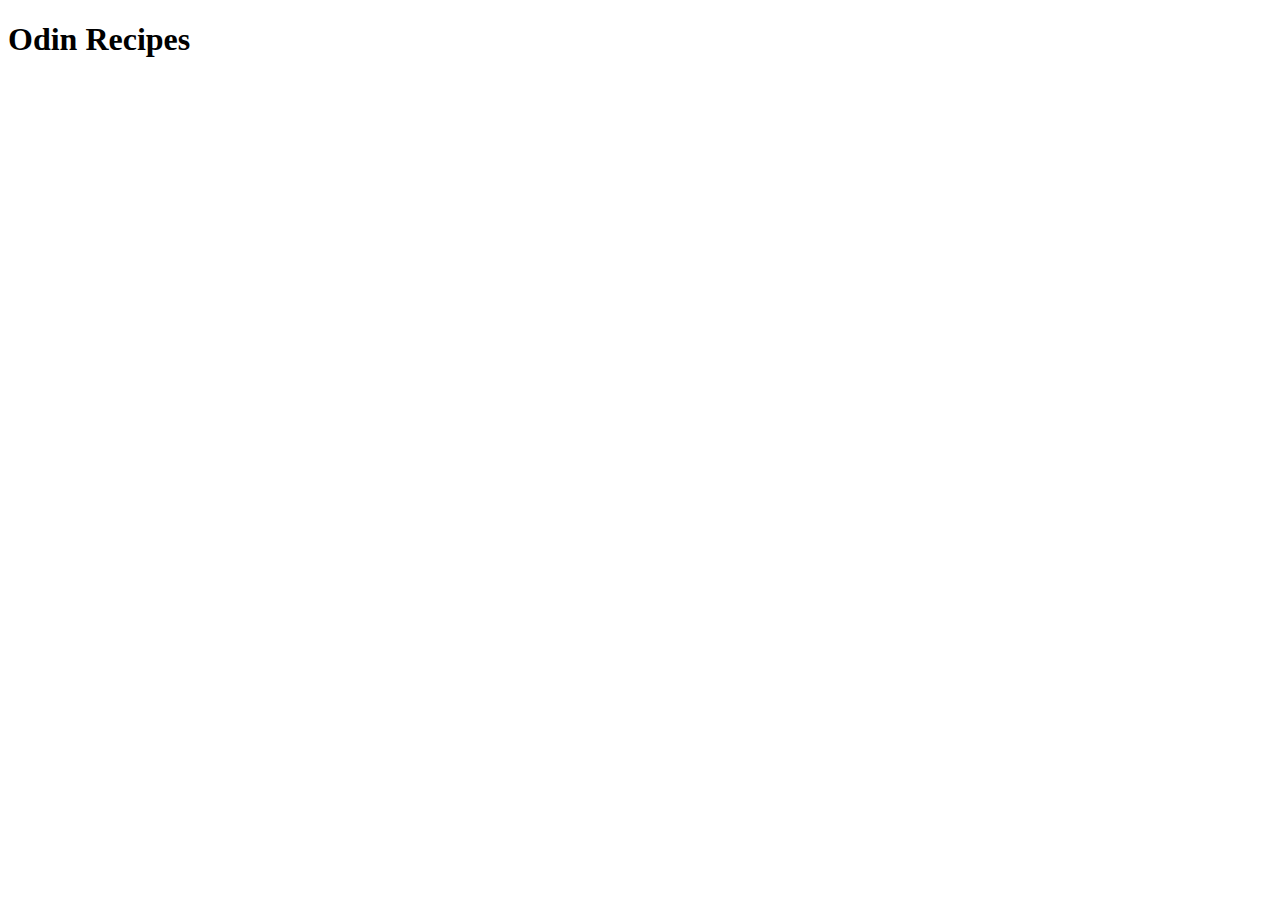
==== index.html @ 03561701 "Created recipes html" ====
<!DOCTYPE html>
<html lang="en">
<head>
  <meta charset="UTF-8">
  <meta name="viewport" content="width=device-width, initial-scale=1.0">
  <title>Odin Recipes</title>
</head>
<body>
  <h1>Odin Recipes</h1>
</body>
</html>
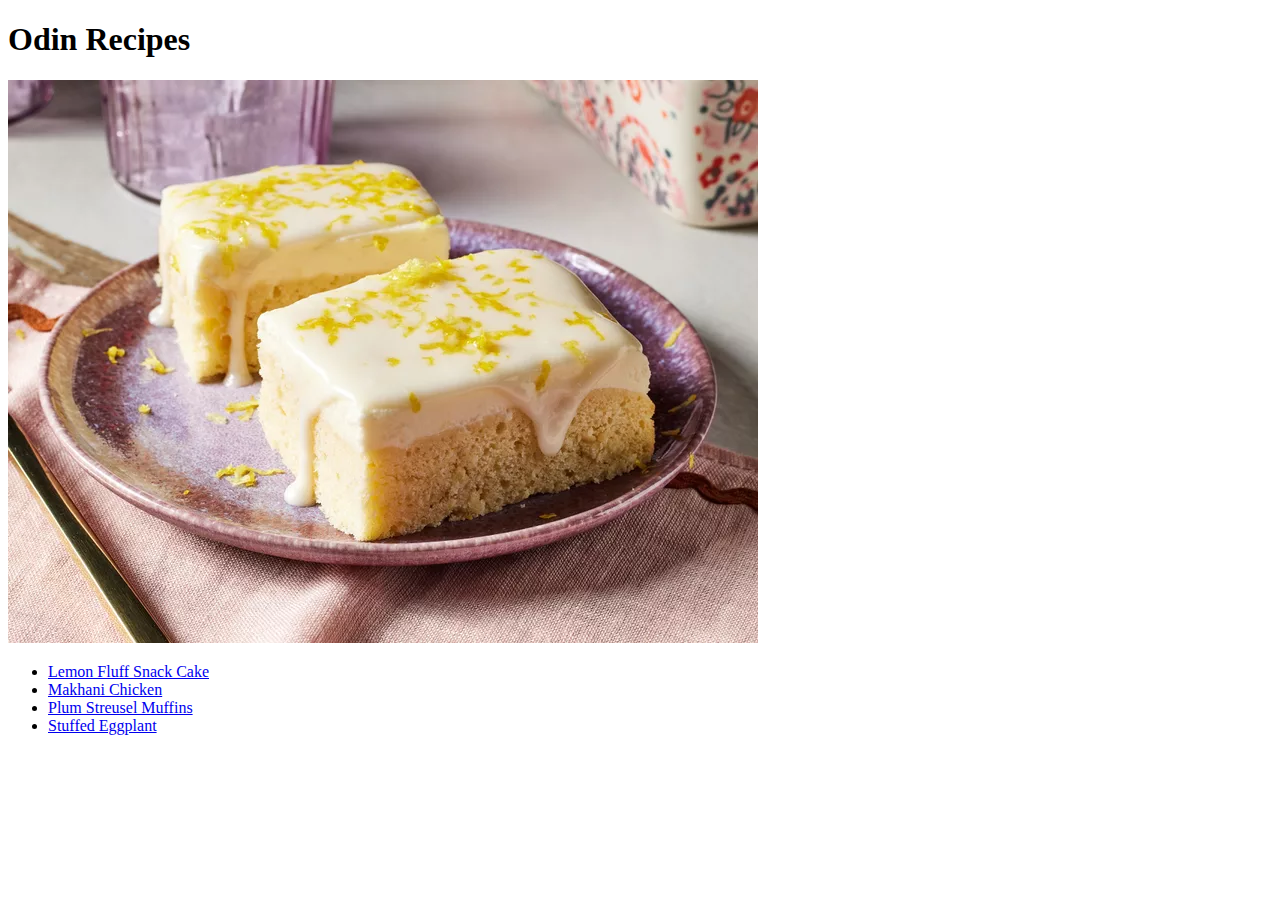
==== commit 3964a02f: "Created required files" ====
--- a/index.html
+++ b/index.html
@@ -7,5 +7,20 @@
 </head>
 <body>
   <h1>Odin Recipes</h1>
+  <img src="/itemimages/lemon fluff.webp" alt="">  
+  <ul>
+      <li> 
+        <a href="recipes/lemon_fluff_snack_cake.html">Lemon Fluff Snack Cake</a></li>
+
+
+      <li><a href="recipes/Makhani_chicken.html">Makhani Chicken</a></li>
+
+
+      <li><a href="recipes/plum-streusel-muffins.html">Plum Streusel Muffins</a></li>
+
+
+      <li><a href="recipes/stuffed_eggplant.html">Stuffed Eggplant</a></li>
+    </ul>
+
 </body>
 </html>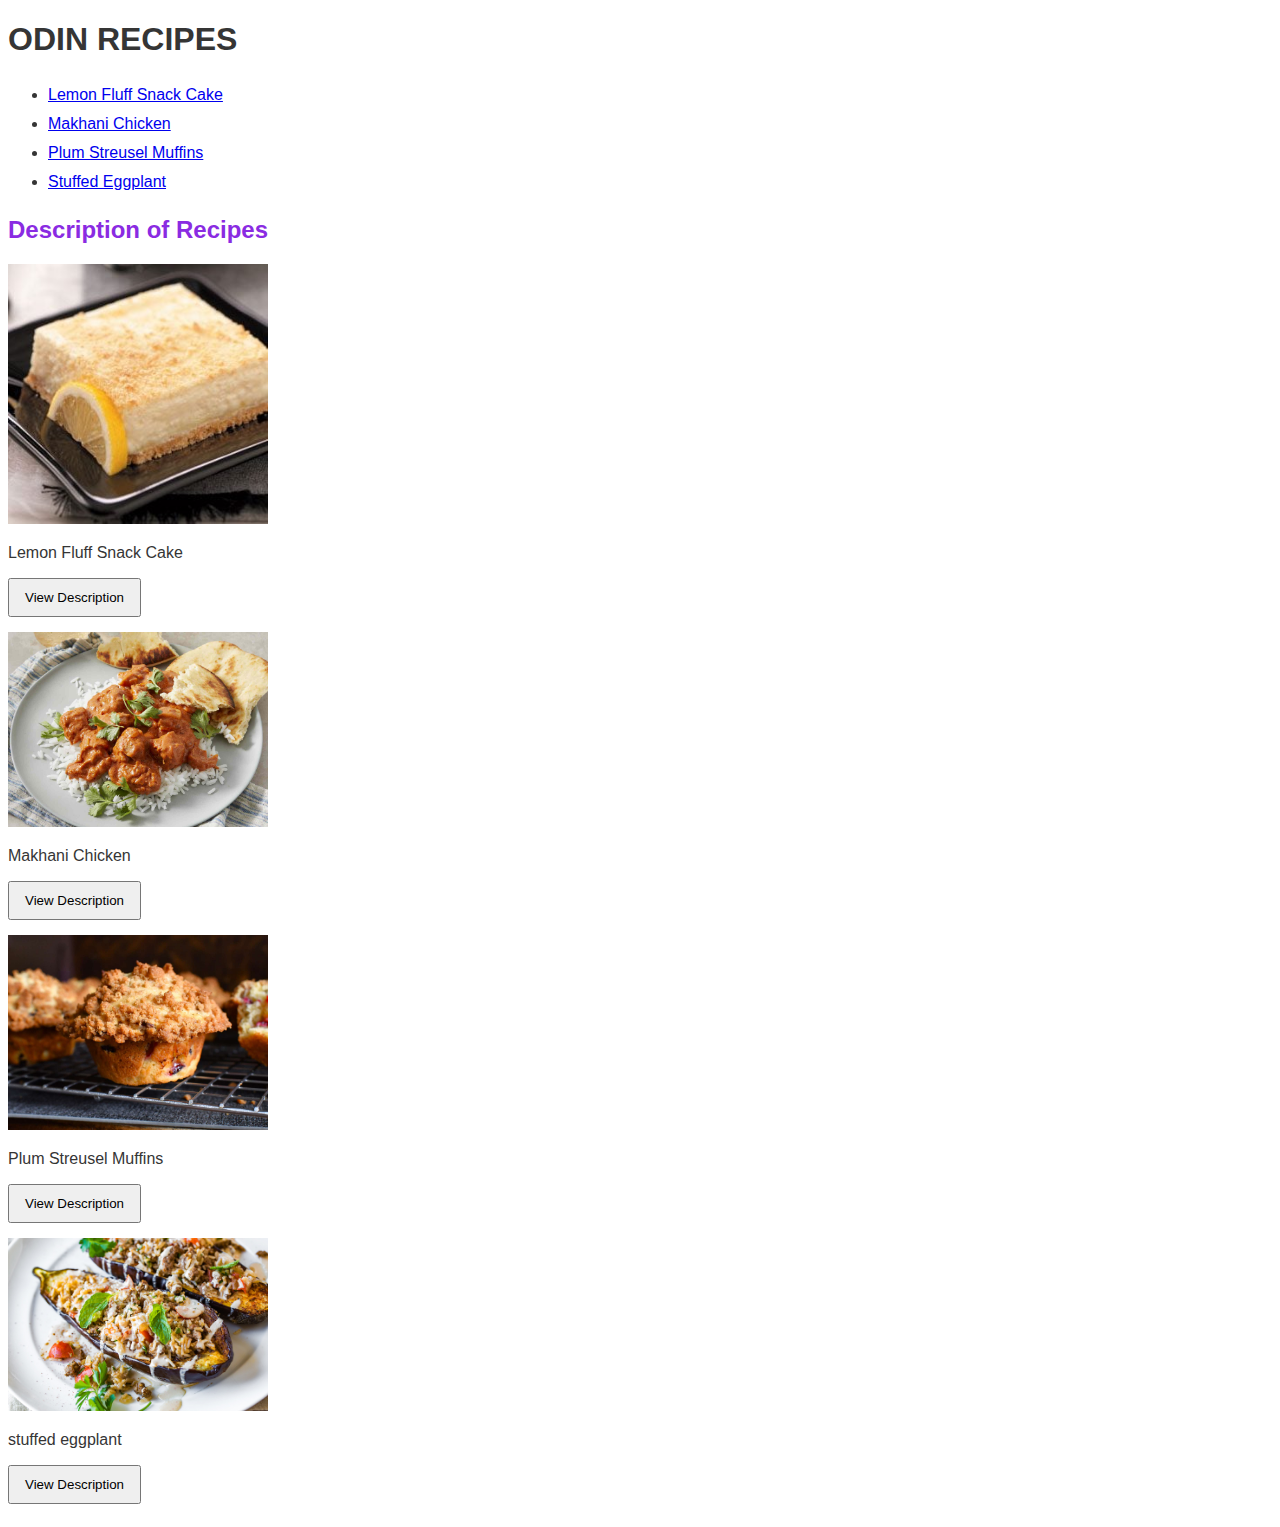
==== commit d602ffca: "Designed Main Page with added hyperlink" ====
--- a/index.html
+++ b/index.html
@@ -4,23 +4,69 @@
   <meta charset="UTF-8">
   <meta name="viewport" content="width=device-width, initial-scale=1.0">
   <title>Odin Recipes</title>
+  <!-- using css as minimum as possible -->
+  <!-- trying to use more html commands -->
+  <style>
+      body {
+        font-family: Arial, Helvetica, sans-serif;
+        color: rgb(53, 53, 53);
+      }
+      h1,h3,h4 {
+        text-transform: uppercase;
+      }
+      img {
+        width: 260px;
+      }
+      h2 {
+        color: blueviolet;
+      }
+      button {
+        padding: 10px 15px;
+        margin-bottom: 15px;
+      }
+      a {
+        line-height: 29px;
+      }
+
+  </style>
 </head>
 <body>
   <h1>Odin Recipes</h1>
-  <img src="/itemimages/lemon fluff.webp" alt="">  
-  <ul>
+   <ul>
       <li> 
-        <a href="recipes/lemon_fluff_snack_cake.html">Lemon Fluff Snack Cake</a></li>
-
-
+      <a href="recipes/lemon_fluff_snack_cake.html">Lemon Fluff Snack Cake</a></li>
       <li><a href="recipes/Makhani_chicken.html">Makhani Chicken</a></li>
-
-
       <li><a href="recipes/plum-streusel-muffins.html">Plum Streusel Muffins</a></li>
-
-
       <li><a href="recipes/stuffed_eggplant.html">Stuffed Eggplant</a></li>
     </ul>
 
+  <h2>Description of Recipes</h2>
+      <img src="./itemimages/lemon-fluff.jpg">
+      <p>Lemon Fluff Snack Cake</p>
+      <a href="recipes/lemon_fluff_snack_cake.html" target="_blank" rel="noopener noreferrer">
+        <button> View Description</button>   
+      </a>      
+<br>
+      <img src="./itemimages/makhani-chicken.jpg">
+      <p>Makhani Chicken</p>
+      <a href="recipes/Makhani_chicken.html" target="_blank" rel="noopener noreferrer">
+        <button> View Description</button>   
+      </a>   
+<br>
+      <img src="./itemimages/plum.jpg">
+      <p>Plum Streusel Muffins</p>
+      <a href="recipes/plum-streusel-muffins.html" target="_blank" rel="noopener noreferrer">
+        <button> View Description</button>   
+      </a>
+      
+  <br>
+      <img src="./itemimages/stuffed eggplant.jpg">
+      <p>stuffed eggplant</p>
+      <a href="recipes/stuffed_eggplant.html" target="_blank" rel="noopener noreferrer">
+        <button> View Description</button>   
+      </a>
+
+
+
 </body>
 </html>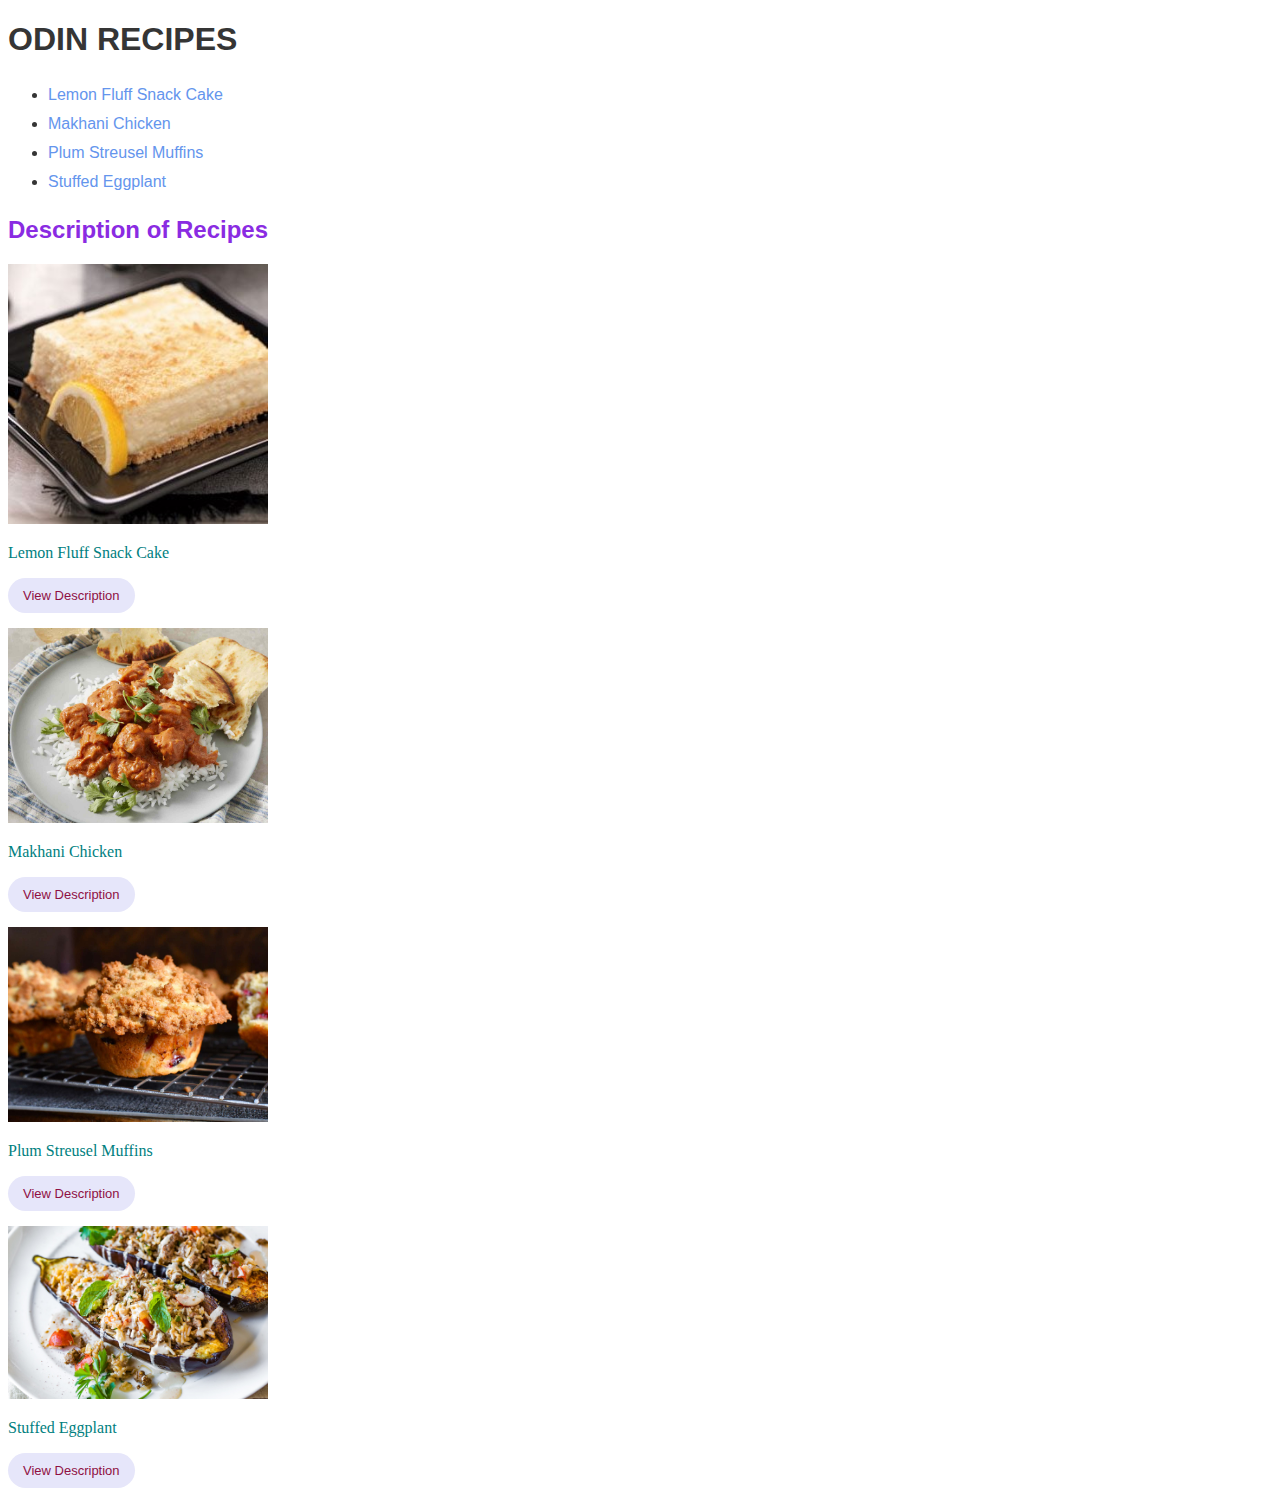
==== commit c74b8e05: "trials and hits" ====
--- a/index.html
+++ b/index.html
@@ -1,17 +1,20 @@
 <!DOCTYPE html>
 <html lang="en">
-<head>
-  <meta charset="UTF-8">
-  <meta name="viewport" content="width=device-width, initial-scale=1.0">
-  <title>Odin Recipes</title>
-  <!-- using css as minimum as possible -->
-  <!-- trying to use more html commands -->
-  <style>
+  <head>
+    <meta charset="UTF-8" />
+    <meta name="viewport" content="width=device-width, initial-scale=1.0" />
+    <title>Odin Recipes</title>
+    <!-- using css as minimum as possible -->
+    <!-- trying to use more html commands -->
+    <style>
       body {
         font-family: Arial, Helvetica, sans-serif;
         color: rgb(53, 53, 53);
       }
-      h1,h3,h4 {
+
+      h1,
+      h3,
+      h4 {
         text-transform: uppercase;
       }
       img {
@@ -23,50 +26,112 @@
       button {
         padding: 10px 15px;
         margin-bottom: 15px;
+        background-color: lavender;
+        color: rgb(143, 16, 67);
+        font-size: 13px;
+        border: 0;
+        border-radius: 20px;
+        /* font-weight: bold; */
       }
       a {
         line-height: 29px;
       }
-
-  </style>
-</head>
-<body>
-  <h1>Odin Recipes</h1>
-   <ul>
-      <li> 
-      <a href="recipes/lemon_fluff_snack_cake.html">Lemon Fluff Snack Cake</a></li>
-      <li><a href="recipes/Makhani_chicken.html">Makhani Chicken</a></li>
-      <li><a href="recipes/plum-streusel-muffins.html">Plum Streusel Muffins</a></li>
-      <li><a href="recipes/stuffed_eggplant.html">Stuffed Eggplant</a></li>
+      p {
+        text-transform: capitalize;
+        font-family: "Times New Roman", Times, serif;
+        color: teal;
+      }
+      a {
+        color: cornflowerblue;
+        text-decoration: none;
+        transition: all 0.2s;
+      }
+      a:hover {
+        font-weight: bold;
+        background-color: cornsilk;
+        border-radius: 10px;
+        padding: 07px 12px;
+        margin: 10px;
+      }
+    </style>
+  </head>
+  <body>
+    <h1>Odin Recipes</h1>
+    <ul>
+      <li>
+        <a
+          href="recipes/lemon_fluff_snack_cake.html"
+          target="_blank"
+          rel="noopener noreferrer"
+          >Lemon Fluff Snack Cake</a
+        >
+      </li>
+      <li>
+        <a
+          href="recipes/Makhani_chicken.html"
+          target="_blank"
+          rel="noopener noreferrer"
+          >Makhani Chicken</a
+        >
+      </li>
+      <li>
+        <a
+          href="recipes/plum-streusel-muffins.html"
+          target="_blank"
+          rel="noopener noreferrer"
+          >Plum Streusel Muffins</a
+        >
+      </li>
+      <li>
+        <a
+          href="recipes/stuffed_eggplant.html"
+          target="_blank"
+          rel="noopener noreferrer"
+          >Stuffed Eggplant</a
+        >
+      </li>
     </ul>
 
-  <h2>Description of Recipes</h2>
-      <img src="./itemimages/lemon-fluff.jpg">
-      <p>Lemon Fluff Snack Cake</p>
-      <a href="recipes/lemon_fluff_snack_cake.html" target="_blank" rel="noopener noreferrer">
-        <button> View Description</button>   
-      </a>      
-<br>
-      <img src="./itemimages/makhani-chicken.jpg">
-      <p>Makhani Chicken</p>
-      <a href="recipes/Makhani_chicken.html" target="_blank" rel="noopener noreferrer">
-        <button> View Description</button>   
-      </a>   
-<br>
-      <img src="./itemimages/plum.jpg">
-      <p>Plum Streusel Muffins</p>
-      <a href="recipes/plum-streusel-muffins.html" target="_blank" rel="noopener noreferrer">
-        <button> View Description</button>   
-      </a>
-      
-  <br>
-      <img src="./itemimages/stuffed eggplant.jpg">
-      <p>stuffed eggplant</p>
-      <a href="recipes/stuffed_eggplant.html" target="_blank" rel="noopener noreferrer">
-        <button> View Description</button>   
-      </a>
+    <h2>Description of Recipes</h2>
+    <img src="./itemimages/lemon-fluff.jpg" />
+    <p>Lemon Fluff Snack Cake</p>
+    <a
+      href="recipes/lemon_fluff_snack_cake.html"
+      target="_blank"
+      rel="noopener noreferrer"
+    >
+      <button>View Description</button>
+    </a>
+    <br />
+    <img src="./itemimages/makhani-chicken.jpg" />
+    <p>Makhani Chicken</p>
+    <a
+      href="recipes/Makhani_chicken.html"
+      target="_blank"
+      rel="noopener noreferrer"
+    >
+      <button>View Description</button>
+    </a>
+    <br />
+    <img src="./itemimages/plum.jpg" />
+    <p>Plum Streusel Muffins</p>
+    <a
+      href="recipes/plum-streusel-muffins.html"
+      target="_blank"
+      rel="noopener noreferrer"
+    >
+      <button>View Description</button>
+    </a>
 
-
-
-</body>
-</html>+    <br />
+    <img src="./itemimages/stuffed eggplant.jpg" />
+    <p>stuffed eggplant</p>
+    <a
+      href="recipes/stuffed_eggplant.html"
+      target="_blank"
+      rel="noopener noreferrer"
+    >
+      <button>View Description</button>
+    </a>
+  </body>
+</html>
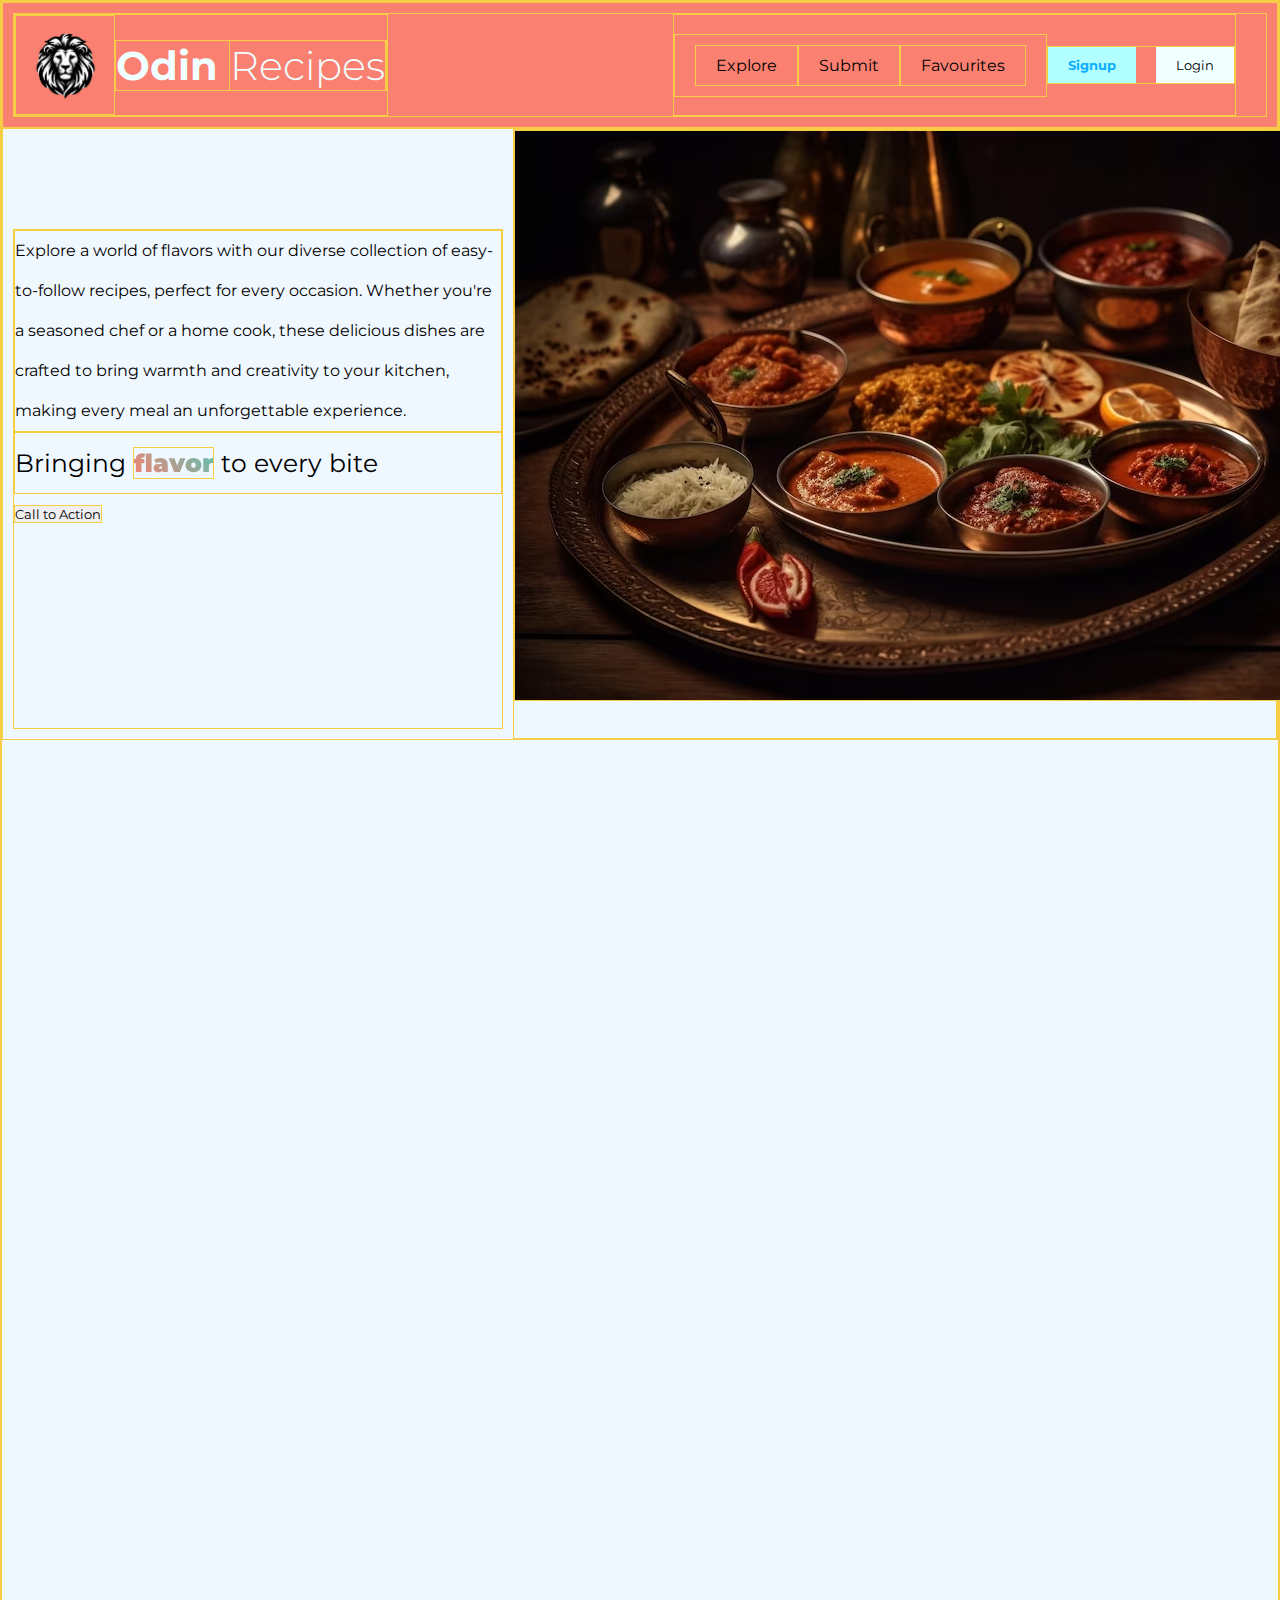
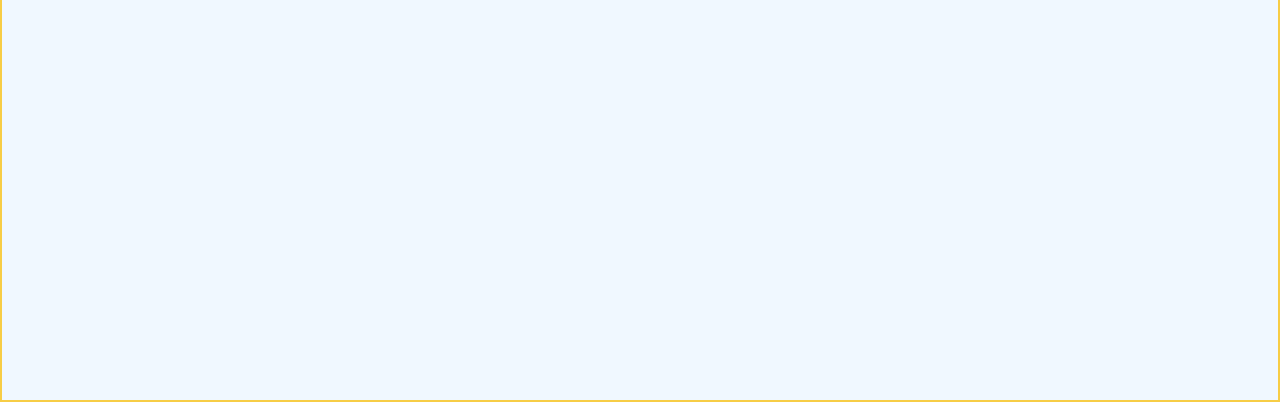
==== commit bc65c6b8: "redesigning my site" ====
--- a/index.html
+++ b/index.html
@@ -4,60 +4,60 @@
     <meta charset="UTF-8" />
     <meta name="viewport" content="width=device-width, initial-scale=1.0" />
     <title>Odin Recipes</title>
-    <!-- using css as minimum as possible -->
-    <!-- trying to use more html commands -->
+    <link rel="stylesheet" href="css-files/headers.css" />
+    <link rel="stylesheet" href="css-files/menu-items.css" />
+    <link rel="stylesheet" href="css-files/heroimage.css" />
+    <link rel="stylesheet" href="css-files/main-text.css" />
     <style>
-      body {
-        font-family: Arial, Helvetica, sans-serif;
-        color: rgb(53, 53, 53);
-      }
-
-      h1,
-      h3,
-      h4 {
-        text-transform: uppercase;
-      }
-      img {
-        width: 260px;
-      }
-      h2 {
-        color: blueviolet;
-      }
-      button {
-        padding: 10px 15px;
-        margin-bottom: 15px;
-        background-color: lavender;
-        color: rgb(143, 16, 67);
-        font-size: 13px;
-        border: 0;
-        border-radius: 20px;
-        /* font-weight: bold; */
-      }
-      a {
-        line-height: 29px;
-      }
-      p {
-        text-transform: capitalize;
-        font-family: "Times New Roman", Times, serif;
-        color: teal;
-      }
-      a {
-        color: cornflowerblue;
-        text-decoration: none;
-        transition: all 0.2s;
-      }
-      a:hover {
-        font-weight: bold;
-        background-color: cornsilk;
-        border-radius: 10px;
-        padding: 07px 12px;
-        margin: 10px;
-      }
+      @import url("https://fonts.googleapis.com/css2?family=Montserrat:ital,wght@0,100..900;1,100..900&family=Noto+Sans:ital,wght@0,100..900;1,100..900&display=swap");
     </style>
   </head>
   <body>
-    <h1>Odin Recipes</h1>
-    <ul>
+    <!-- header, logo, name, menu, login start -->
+    <div class="header-container">
+      <div class="header">
+        <div class="logo-name">
+          <img class="logo" src="Logo.png" alt="" />
+          <div class="name">Odin <span class="recipes">Recipes</span></div>
+        </div>
+        <div class="menu">
+          <div class="menu-items">
+            <div class="explore">Explore</div>
+            <div class="submit">Submit</div>
+            <div class="favourites">Favourites</div>
+          </div>
+          <div class="signing">
+            <button class="signup">Signup</button>
+            <button class="login">Login</button>
+          </div>
+        </div>
+      </div>
+    </div>
+    <!-- header, logo, name, menu, login end -->
+    <!-- main area begin -->
+    <!-- main display area -->
+    <!-- <div class="heroimage">
+      <img src="itemimages/bg-photo-main.png" alt="" />
+    </div> -->
+    <!-- main display area end -->
+    <div class="main-body">
+      <div class="main-text">
+        <div class="screenwrite">
+          Explore a world of flavors with our diverse collection of
+          easy-to-follow recipes, perfect for every occasion. Whether you're a
+          seasoned chef or a home cook, these delicious dishes are crafted to
+          bring warmth and creativity to your kitchen, making every meal an
+          unforgettable experience.
+        </div>
+        <div class="slogan">Bringing <span>flavor</span> to every bite</div>
+        <button class="call-to-action">Call to Action</button>
+      </div>
+      <div class="mainphoto">
+        <img src="itemimages/bg-photo-main.png" alt="" />
+      </div>
+    </div>
+    <!--commentedout
+    <ul class="recipe-name">
       <li>
         <a
           href="recipes/lemon_fluff_snack_cake.html"
@@ -132,6 +132,6 @@
       rel="noopener noreferrer"
     >
       <button>View Description</button>
-    </a>
+    </a> -->
   </body>
 </html>
--- a/css-files/headers.css
+++ b/css-files/headers.css
@@ -0,0 +1,101 @@
+:root {
+  --green: #5ac3b0;
+  --red: salmon;
+  --yellow: #f7cd46;
+  --gray: #9b9b9b;
+  --white: azure;
+  --blue: #0cafff;
+  --lightblue: #b2ffff;
+}
+
+* {
+  margin: 0;
+  padding: 0;
+  text-decoration: none;
+  font-family: "Montserrat", sans-serif;
+  font-optical-sizing: auto;
+  font-style: normal;
+  box-sizing: border-box;
+
+  /* border is only for checking layout and debugging */
+  border: 1px solid var(--yellow);
+}
+
+body {
+  background-color: aliceblue;
+  height: 2000px;
+}
+
+.header-container {
+  background-color: var(--red);
+  display: flex;
+  padding: 10px;
+  justify-content: center;
+}
+
+.header {
+  width: 600px;
+  display: flex;
+  justify-content: space-between;
+  flex: 1;
+  flex-wrap: wrap;
+}
+
+.logo-name {
+  display: flex;
+  justify-content: center;
+}
+.logo {
+  width: 100px;
+  padding: 10px;
+}
+.name {
+  margin: auto;
+  font-size: 40px;
+  font-weight: 700;
+  color: var(--white);
+}
+
+.name .recipes {
+  font-weight: 300;
+}
+/* we need to work only after this
+this flex idea is hunting */
+.menu {
+  display: flex;
+  justify-content: space-between;
+  margin-right: 30px;
+}
+
+.menu-items {
+  display: flex;
+  margin: auto;
+  justify-content: space-between;
+  flex: 1;
+  padding: 10px 20px;
+}
+
+.menu-items div {
+  padding: 10px 20px;
+}
+/* We have worked after this */
+
+.signing {
+  display: flex;
+  margin: auto;
+  justify-content: space-between;
+}
+
+.signup {
+  padding: 10px 20px;
+  background-color: #b2ffff;
+  color: #0cafff;
+  font-weight: 700;
+  border: none;
+}
+.login {
+  padding: 10px 20px;
+  background-color: var(--white);
+  margin-left: 20px;
+  border: none;
+}
--- a/css-files/menu-items.css
+++ b/css-files/menu-items.css
@@ -0,0 +1,8 @@
+.menu-items div {
+  transition: border-bottom, 0.5s;
+}
+
+.menu-items div:hover {
+  border-bottom: 1px solid var(--white);
+  color: var(--white);
+}
--- a/css-files/heroimage.css
+++ b/css-files/heroimage.css
@@ -0,0 +1,4 @@
+/* .heroimage img {
+  width: 100%;
+  height: auto;
+} */
--- a/css-files/main-text.css
+++ b/css-files/main-text.css
@@ -0,0 +1,36 @@
+.main-text {
+  margin: 10px;
+  line-height: 40px;
+
+  height: 500px;
+
+  margin-top: 100px;
+  justify-content: flex-start;
+}
+
+.slogan {
+  font-size: 25px;
+  padding: 10px 0px 10px 0px;
+}
+
+/* its something new and i am mostly copying things */
+.slogan span {
+  font-weight: 900;
+  background-color: var(--red);
+  background-image: linear-gradient(45deg, var(--red), var(--green));
+  background-size: 100%;
+  background-repeat: repeat;
+  -webkit-background-clip: text;
+  -webkit-text-fill-color: transparent;
+  -moz-background-clip: text;
+  -moz-text-fill-color: transparent;
+}
+
+.main-body {
+  display: flex;
+}
+
+.mainphoto {
+  width: 60%;
+  height: auto;
+}
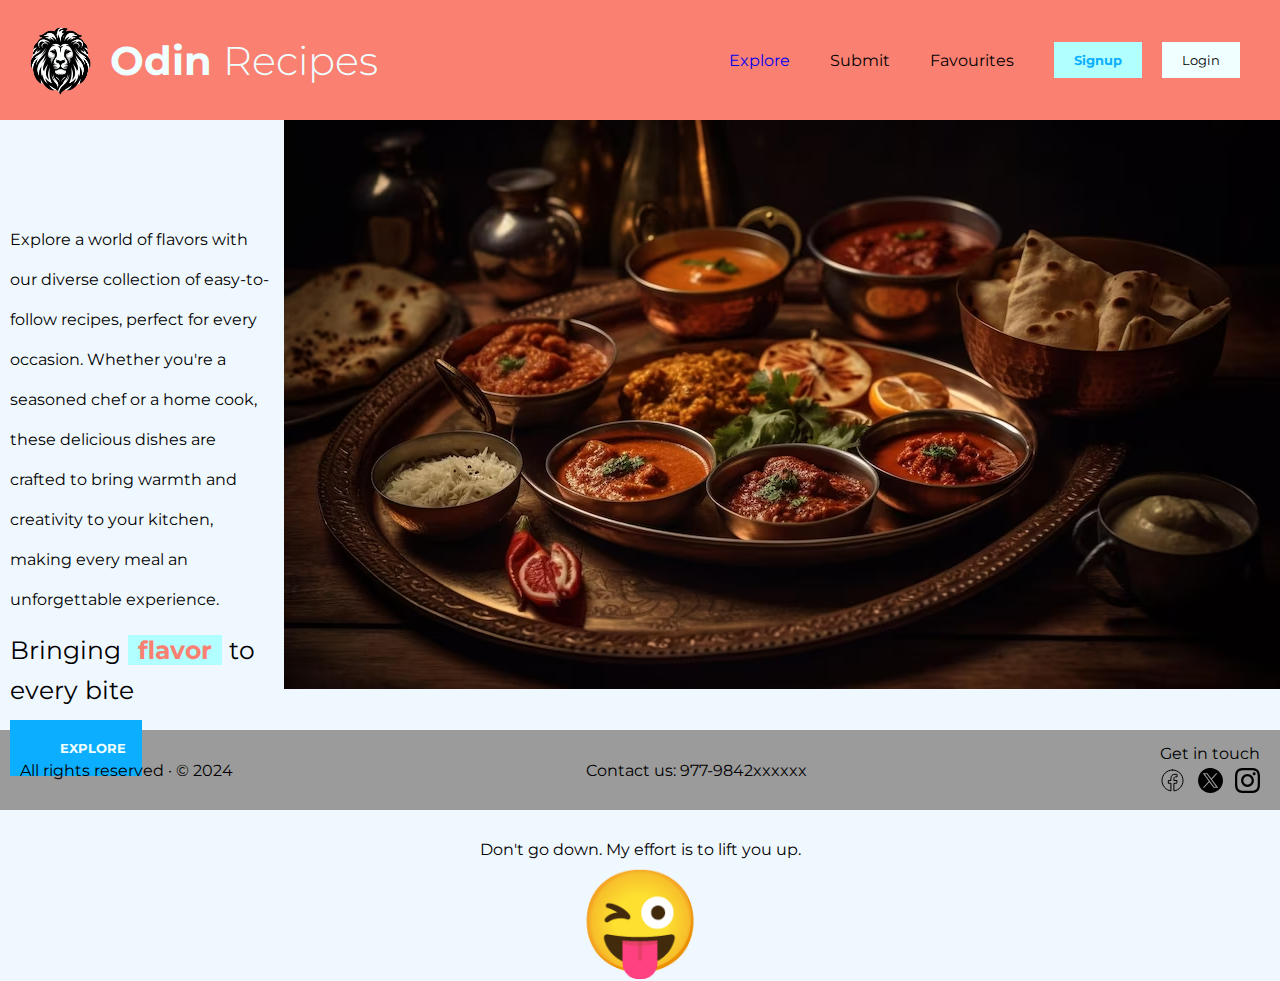
==== commit 55f44879: "Finalized Homepage" ====
--- a/index.html
+++ b/index.html
@@ -8,6 +8,7 @@
     <link rel="stylesheet" href="css-files/menu-items.css" />
     <link rel="stylesheet" href="css-files/heroimage.css" />
     <link rel="stylesheet" href="css-files/main-text.css" />
+    <link rel="stylesheet" href="css-files/footer.css" />
     <style>
       @import url("https://fonts.googleapis.com/css2?family=Montserrat:ital,wght@0,100..900;1,100..900&family=Noto+Sans:ital,wght@0,100..900;1,100..900&display=swap");
     </style>
@@ -22,7 +23,9 @@
         </div>
         <div class="menu">
           <div class="menu-items">
-            <div class="explore">Explore</div>
+            <a href="recipes/lemon_fluff_snack_cake.html"
+              ><div class="explore">Explore</div></a
+            >
             <div class="submit">Submit</div>
             <div class="favourites">Favourites</div>
           </div>
@@ -36,10 +39,6 @@
     <!-- header, logo, name, menu, login end -->
     <!-- main area begin -->
     <!-- main display area -->
-    <!-- <div class="heroimage">
-      <img src="itemimages/bg-photo-main.png" alt="" />
-    </div> -->
-    <!-- main display area end -->
     <div class="main-body">
       <div class="main-text">
         <div class="screenwrite">
@@ -50,88 +49,49 @@
           unforgettable experience.
         </div>
         <div class="slogan">Bringing <span>flavor</span> to every bite</div>
-        <button class="call-to-action">Call to Action</button>
+        <div>
+          <a href="recipes/lemon_fluff_snack_cake.html"
+            ><button class="call-to-action">Explore</button></a
+          >
+        </div>
       </div>
       <div class="mainphoto">
         <img src="itemimages/bg-photo-main.png" alt="" />
       </div>
     </div>
-    <!--commentedout
-    <ul class="recipe-name">
-      <li>
-        <a
-          href="recipes/lemon_fluff_snack_cake.html"
-          target="_blank"
-          rel="noopener noreferrer"
-          >Lemon Fluff Snack Cake</a
-        >
-      </li>
-      <li>
-        <a
-          href="recipes/Makhani_chicken.html"
-          target="_blank"
-          rel="noopener noreferrer"
-          >Makhani Chicken</a
-        >
-      </li>
-      <li>
-        <a
-          href="recipes/plum-streusel-muffins.html"
-          target="_blank"
-          rel="noopener noreferrer"
-          >Plum Streusel Muffins</a
-        >
-      </li>
-      <li>
-        <a
-          href="recipes/stuffed_eggplant.html"
-          target="_blank"
-          rel="noopener noreferrer"
-          >Stuffed Eggplant</a
-        >
-      </li>
-    </ul>
+    <!-- main display area end -->
 
-    <h2>Description of Recipes</h2>
-    <img src="./itemimages/lemon-fluff.jpg" />
-    <p>Lemon Fluff Snack Cake</p>
-    <a
-      href="recipes/lemon_fluff_snack_cake.html"
-      target="_blank"
-      rel="noopener noreferrer"
-    >
-      <button>View Description</button>
-    </a>
-    <br />
-    <img src="./itemimages/makhani-chicken.jpg" />
-    <p>Makhani Chicken</p>
-    <a
-      href="recipes/Makhani_chicken.html"
-      target="_blank"
-      rel="noopener noreferrer"
-    >
-      <button>View Description</button>
-    </a>
-    <br />
-    <img src="./itemimages/plum.jpg" />
-    <p>Plum Streusel Muffins</p>
-    <a
-      href="recipes/plum-streusel-muffins.html"
-      target="_blank"
-      rel="noopener noreferrer"
-    >
-      <button>View Description</button>
-    </a>
-
-    <br />
-    <img src="./itemimages/stuffed eggplant.jpg" />
-    <p>stuffed eggplant</p>
-    <a
-      href="recipes/stuffed_eggplant.html"
-      target="_blank"
-      rel="noopener noreferrer"
-    >
-      <button>View Description</button>
-    </a> -->
+    <!-- footer area start-->
+    <div class="footer">
+      <div class="cc">All rights reserved &middot; &copy; 2024</div>
+      <div class="contactus">Contact us: 977-9842xxxxxx</div>
+      <div class="socialarea">
+        <div class="getintouch">Get in touch</div>
+        <div class="socialsites">
+          <div class="fb">
+            <a href="https://www.facebook.com"
+              ><img src="itemimages/fbicon.svg" alt="facebook link"
+            /></a>
+          </div>
+          <div class="twt">
+            <a href="https://www.twitter.com"
+              ><img src="itemimages/twitter.svg" alt="twitter link"
+            /></a>
+          </div>
+          <div class="ins">
+            <a href="https://www.instagram.com"
+              ><img src="itemimages/insta.svg" alt=""
+            /></a>
+          </div>
+        </div>
+      </div>
+    </div>
+    <!-- footer area end -->
+    <!-- misc... -->
+    <div class="random">
+      <div>Don't go down. My effort is to lift you up.</div>
+      <p>&#128540;</p>
+    </div>
+    <!-- misc... end -->
   </body>
 </html>
--- a/css-files/headers.css
+++ b/css-files/headers.css
@@ -13,17 +13,17 @@
   padding: 0;
   text-decoration: none;
   font-family: "Montserrat", sans-serif;
-  font-optical-sizing: auto;
   font-style: normal;
   box-sizing: border-box;
+  border: none;
 
   /* border is only for checking layout and debugging */
-  border: 1px solid var(--yellow);
+  /* border: 1px solid var(--yellow); */
 }
 
 body {
   background-color: aliceblue;
-  height: 2000px;
+  /* height: 2000px; */
 }
 
 .header-container {
--- a/css-files/main-text.css
+++ b/css-files/main-text.css
@@ -1,11 +1,8 @@
 .main-text {
   margin: 10px;
   line-height: 40px;
-
   height: 500px;
-
   margin-top: 100px;
-  justify-content: flex-start;
 }
 
 .slogan {
@@ -13,24 +10,33 @@
   padding: 10px 0px 10px 0px;
 }
 
-/* its something new and i am mostly copying things */
 .slogan span {
-  font-weight: 900;
-  background-color: var(--red);
-  background-image: linear-gradient(45deg, var(--red), var(--green));
-  background-size: 100%;
-  background-repeat: repeat;
-  -webkit-background-clip: text;
-  -webkit-text-fill-color: transparent;
-  -moz-background-clip: text;
-  -moz-text-fill-color: transparent;
+  font-weight: 700;
+  background-color: var(--lightblue);
+
+  color: var(--red);
+  padding: 0px 10px 0px 10px;
 }
 
 .main-body {
   display: flex;
 }
-
+.main-text {
+  display: flex;
+  flex-direction: column;
+}
 .mainphoto {
-  width: 60%;
+  width: 100%;
   height: auto;
 }
+
+.call-to-action {
+  width: 50%;
+  padding: 20px 50px;
+  /* align-self: center; */
+  text-transform: uppercase;
+  font-weight: 700;
+  background-color: var(--blue);
+  color: var(--white);
+  cursor: pointer;
+}
--- a/css-files/footer.css
+++ b/css-files/footer.css
@@ -0,0 +1,35 @@
+.footer {
+  background-color: var(--gray);
+  display: flex;
+  flex: 1;
+  justify-content: space-between;
+  margin: auto;
+  height: 80px;
+  padding: 10px 20px;
+  align-items: center;
+}
+
+.socialarea {
+  display: flex;
+  flex-direction: column;
+}
+
+.getintouch {
+  margin-bottom: 5px;
+}
+.socialsites {
+  display: flex;
+  justify-content: space-between;
+}
+.socialarea img {
+  width: 25px;
+}
+
+p {
+  font-size: 100px;
+}
+
+.random {
+  margin-top: 30px;
+  text-align: center;
+}
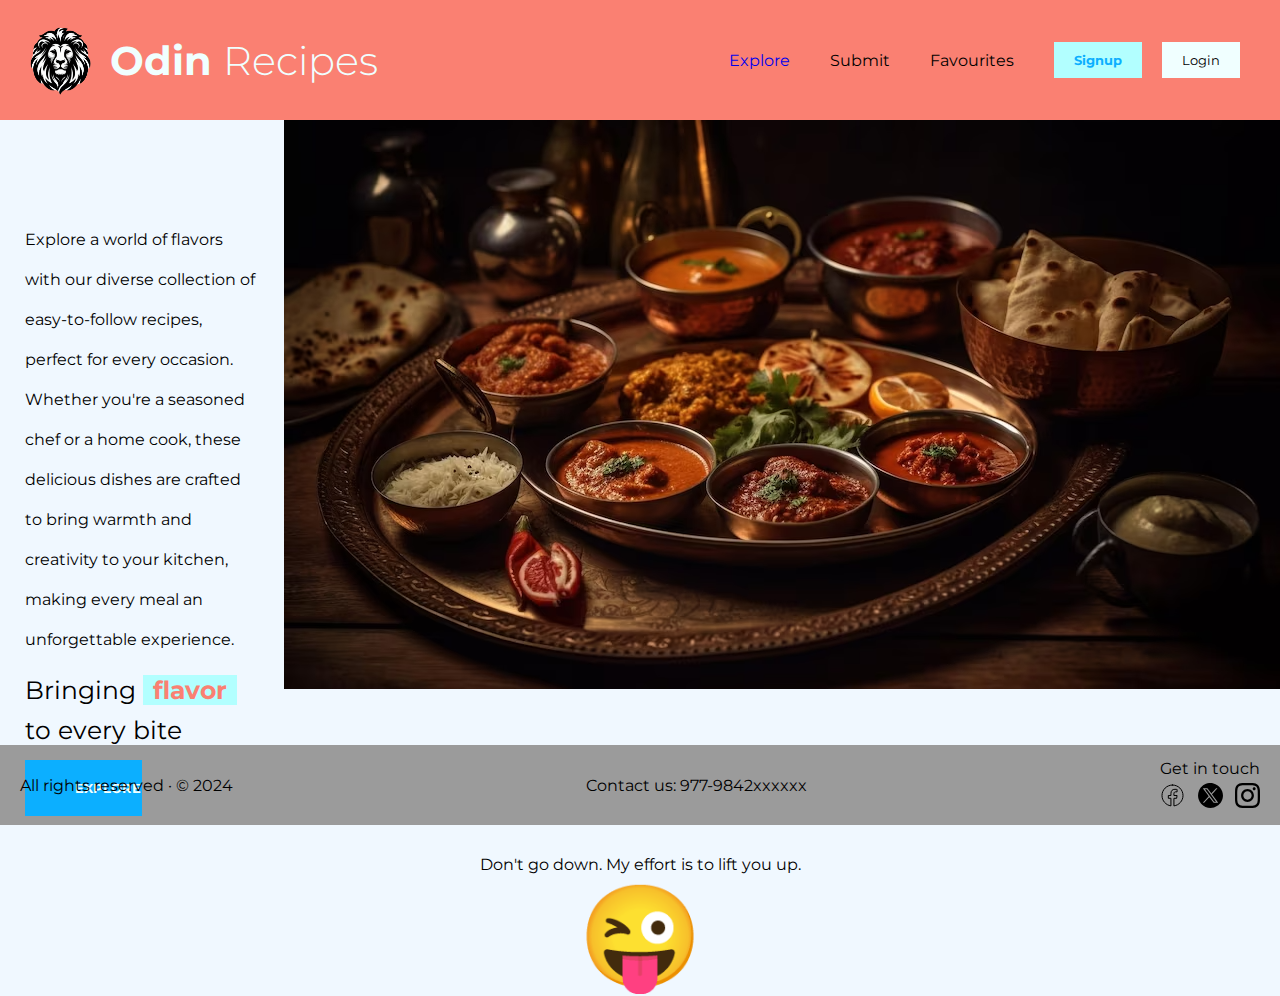
==== commit 0304b0ad: "minor changes" ====
--- a/index.html
+++ b/index.html
@@ -23,7 +23,10 @@
         </div>
         <div class="menu">
           <div class="menu-items">
-            <a href="recipes/lemon_fluff_snack_cake.html"
+            <a
+              href="recipes/lemon_fluff_snack_cake.html"
+              target="_blank"
+              rel="noopener noreferrer"
               ><div class="explore">Explore</div></a
             >
             <div class="submit">Submit</div>
@@ -50,7 +53,10 @@
         </div>
         <div class="slogan">Bringing <span>flavor</span> to every bite</div>
         <div>
-          <a href="recipes/lemon_fluff_snack_cake.html"
+          <a
+            href="recipes/lemon_fluff_snack_cake.html"
+            target="_blank"
+            rel="noopener noreferrer"
             ><button class="call-to-action">Explore</button></a
           >
         </div>
@@ -69,17 +75,26 @@
         <div class="getintouch">Get in touch</div>
         <div class="socialsites">
           <div class="fb">
-            <a href="https://www.facebook.com"
+            <a
+              href="https://www.facebook.com"
+              target="_blank"
+              rel="noopener noreferrer"
               ><img src="itemimages/fbicon.svg" alt="facebook link"
             /></a>
           </div>
           <div class="twt">
-            <a href="https://www.twitter.com"
+            <a
+              href="https://www.twitter.com"
+              target="_blank"
+              rel="noopener noreferrer"
               ><img src="itemimages/twitter.svg" alt="twitter link"
             /></a>
           </div>
           <div class="ins">
-            <a href="https://www.instagram.com"
+            <a
+              href="https://www.instagram.com"
+              target="_blank"
+              rel="noopener noreferrer"
               ><img src="itemimages/insta.svg" alt=""
             /></a>
           </div>
--- a/css-files/main-text.css
+++ b/css-files/main-text.css
@@ -1,5 +1,5 @@
 .main-text {
-  margin: 10px;
+  margin: 25px;
   line-height: 40px;
   height: 500px;
   margin-top: 100px;
@@ -40,3 +40,11 @@
   color: var(--white);
   cursor: pointer;
 }
+
+.call-to-action:hover {
+  background-color: var(--green);
+  color: var(--white);
+}
+.call-to-action:active {
+  background-color: var(--red);
+}
